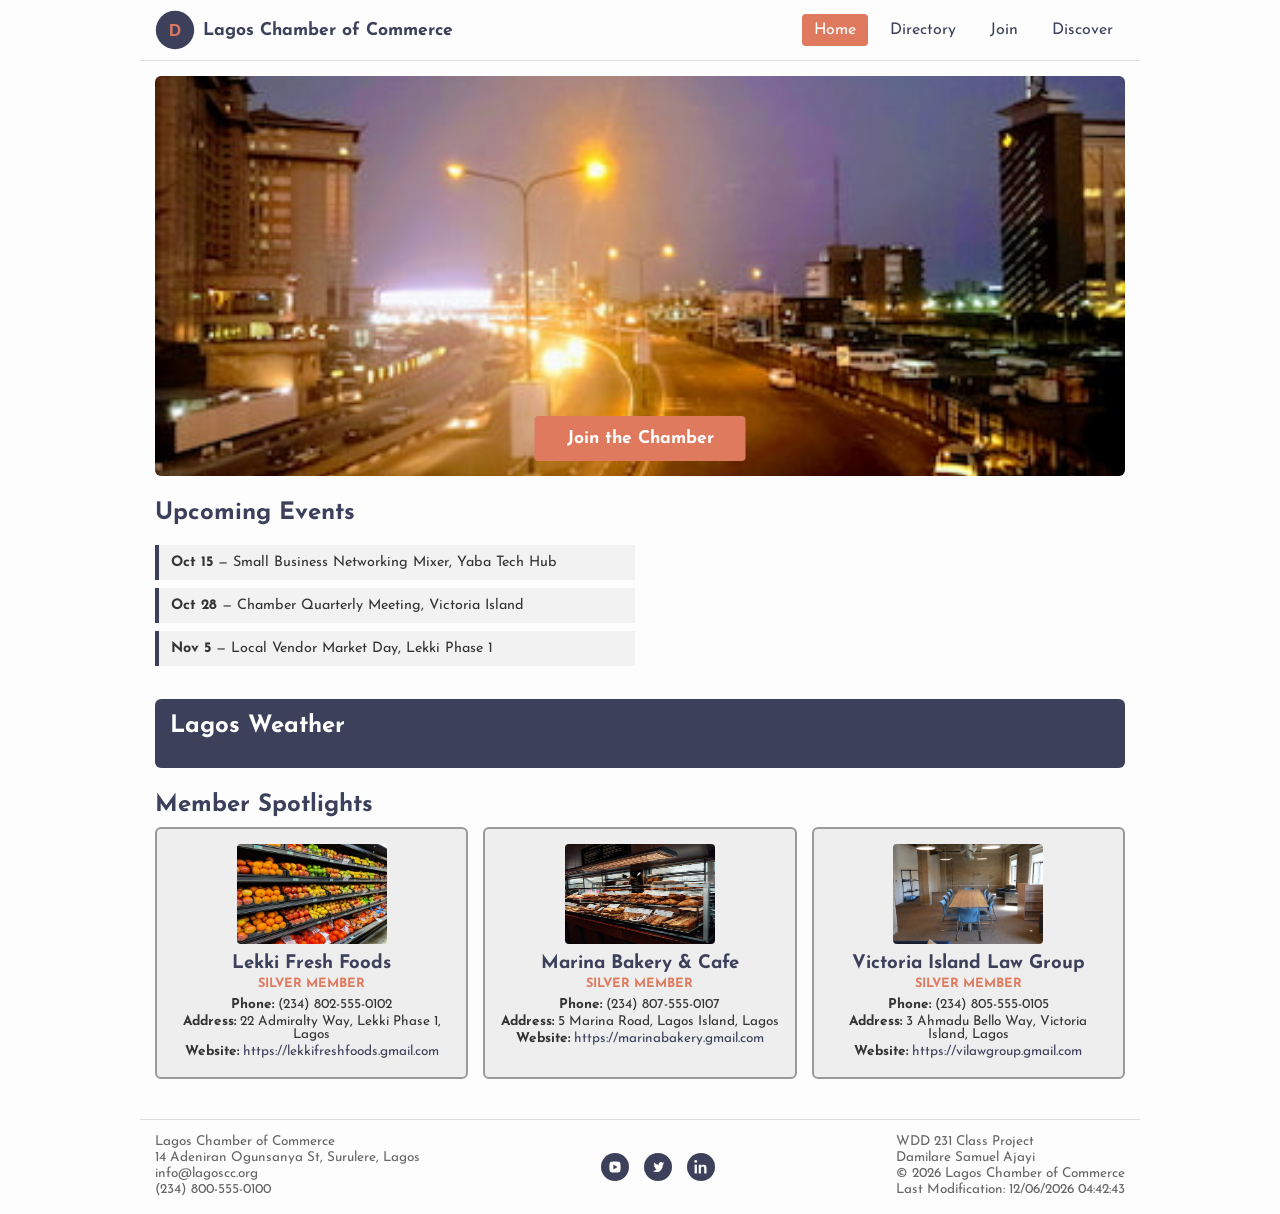
==== chamber/index.html @ 93cb0015 "Add chamber home page with weather API, spotlights, and hero section" ====
<!DOCTYPE html>
<html lang="en">

<head>
    <meta charset="UTF-8">
    <meta name="viewport" content="width=device-width, initial-scale=1.0">
    <meta name="description" content="Lagos Chamber of Commerce home page — connecting local businesses in Lagos, Nigeria.">
    <meta name="author" content="Damilare Samuel Ajayi">
    <title>Home | Lagos Chamber of Commerce</title>

    <link rel="icon" href="images/favicon.svg" type="image/svg+xml">

    <meta property="og:title" content="Lagos Chamber of Commerce">
    <meta property="og:description" content="Connecting Lagos businesses through networking and community support.">
    <meta property="og:image" content="https://damie-aj95.github.io/wdd231/chamber/images/og-image.png">
    <meta property="og:url" content="https://damie-aj95.github.io/wdd231/chamber/index.html">

    <link rel="preconnect" href="https://fonts.googleapis.com">
    <link rel="preconnect" href="https://fonts.gstatic.com" crossorigin>
    <link href="https://fonts.googleapis.com/css2?family=Josefin+Sans:wght@400;700&display=swap" rel="stylesheet">

    <link rel="stylesheet" href="styles/normalize.css">
    <link rel="stylesheet" href="styles/small.css">
    <link rel="stylesheet" href="styles/larger.css">

    <script src="scripts/navigation.js" defer></script>
    <script src="scripts/date.js" defer></script>
    <script src="scripts/weather.js" defer></script>
    <script src="scripts/spotlights.js" defer></script>
</head>

<body>
    <header>
        <img src="../images/logo.svg" alt="Lagos Chamber of Commerce Logo" width="40" height="40">
        <span>Lagos Chamber of Commerce</span>
        <button id="ham-btn" class="hamburger" aria-label="Open navigation menu"></button>
        <nav id="nav-bar" class="navigation">
            <ul>
                <li class="current"><a href="index.html">Home</a></li>
                <li><a href="directory.html">Directory</a></li>
                <li><a href="join.html">Join</a></li>
                <li><a href="discover.html">Discover</a></li>
            </ul>
        </nav>
    </header>

    <main>
        <section class="hero">
            <img src="images/hero.jpg" alt="Lagos business district" class="hero-image">
            <a href="join.html" class="cta-button">Join the Chamber</a>
        </section>

        <section class="events">
            <h2>Upcoming Events</h2>
            <ul>
                <li><strong>Oct 15</strong> — Small Business Networking Mixer, Yaba Tech Hub</li>
                <li><strong>Oct 28</strong> — Chamber Quarterly Meeting, Victoria Island</li>
                <li><strong>Nov 5</strong> — Local Vendor Market Day, Lekki Phase 1</li>
            </ul>
        </section>

        <section class="weather">
            <h2>Lagos Weather</h2>
            <div id="current-weather"></div>
            <div id="forecast"></div>
        </section>

        <section class="spotlights">
            <h2>Member Spotlights</h2>
            <div id="spotlight-cards"></div>
        </section>
    </main>

    <footer>
        <div class="footer-contact">
            <p>Lagos Chamber of Commerce</p>
            <p>14 Adeniran Ogunsanya St, Surulere, Lagos</p>
            <p>info@lagoscc.org</p>
            <p>(234) 800-555-0100</p>
        </div>

        <div class="social-links">
            <a href="#" target="_blank" aria-label="YouTube">
                <img src="images/youtube-icon.svg" alt="YouTube" width="24" height="24">
            </a>
            <a href="#" target="_blank" aria-label="Twitter">
                <img src="images/twitter-icon.svg" alt="Twitter" width="24" height="24">
            </a>
            <a href="#" target="_blank" aria-label="LinkedIn">
                <img src="images/linkedin-icon.svg" alt="LinkedIn" width="24" height="24">
            </a>
        </div>

        <div class="footer-dev-info">
            <p>WDD 231 Class Project</p>
            <p>Damilare Samuel Ajayi</p>
            <p>&copy; <span id="year"></span> Lagos Chamber of Commerce</p>
            <p id="lastModified"></p>
        </div>
    </footer>
</body>

</html>
---- chamber/styles/small.css ----
/* Site-wide */
* {
    box-sizing: border-box;
    margin: 0;
    padding: 0;
    font-family: "Josefin Sans", sans-serif;
}

body {
    color: #333;
    background-color: #fdfdfd;
}

img {
    max-width: 100%;
    display: block;
}

a {
    text-decoration: none;
    color: #3d405b;
}

/* Header */
header {
    display: flex;
    align-items: center;
    padding: 10px 15px;
    border-bottom: 1px solid #ddd;
    position: relative;
}

header span {
    font-size: 1.1rem;
    font-weight: bold;
    color: #3d405b;
    margin-left: 8px;
    margin-right: auto;
}

/* Hamburger */
.hamburger {
    background: none;
    border: none;
    font-size: 1.8rem;
    color: #3d405b;
    cursor: pointer;
}

.hamburger::after {
    content: "\2630";
}

.hamburger.show::after {
    content: "\00D7";
}

/* Navigation */
.navigation {
    display: none;
    position: absolute;
    top: 100%;
    left: 0;
    width: 100%;
    background-color: #fff;
    border-bottom: 1px solid #ddd;
    z-index: 10;
}

.navigation.show {
    display: block;
}

.navigation ul {
    list-style: none;
}

.navigation ul li a {
    display: block;
    background-color: #333;
    color: #fff;
    padding: 12px 15px;
    border-bottom: 1px solid #444;
    transition: background-color 0.2s ease;
}

.navigation ul li a:hover,
.navigation ul li.current a {
    background-color: #555;
}

/* Main */
main {
    padding: 15px;
}

h1 {
    margin-bottom: 15px;
    color: #3d405b;
}

/* View toggle buttons */
.view-toggle {
    display: flex;
    gap: 10px;
    margin-bottom: 15px;
}

.view-toggle button {
    flex: 1;
    padding: 10px;
    background-color: #3d405b;
    color: #fff;
    border: none;
    border-radius: 4px;
    cursor: pointer;
    font-size: 0.9rem;
}

.view-toggle button:hover {
    background-color: #2c2e42;
}

/* Directory cards - grid view (default) */
.directory-cards {
    display: grid;
    grid-template-columns: 1fr;
    gap: 15px;
}

.member-card {
    background-color: #f2f2f2;
    padding: 15px;
    border-radius: 6px;
    border-left: 4px solid #3d405b;
}

.member-card h2 {
    color: #3d405b;
    margin-bottom: 4px;
}

.member-card .tagline {
    font-style: italic;
    color: #666;
    margin-bottom: 8px;
}

.member-card img {
    margin: 8px 0;
    border-radius: 4px;
}

.member-card p {
    font-size: 0.9rem;
    margin-bottom: 4px;
}

/* Membership tier accents */
.member-card.gold {
    border-left-color: #e07a5f;
    background-color: #f5ead9;
}

.member-card.silver {
    border-left-color: #999;
    background-color: #eee;
}

.member-card.member {
    border-left-color: #3d405b;
}

/* List view */
.directory-cards.list-view {
    grid-template-columns: 1fr;
}

.directory-cards.list-view .member-card {
    display: flex;
    align-items: center;
    gap: 15px;
}

.directory-cards.list-view .member-card img {
    width: 80px;
    height: 60px;
    margin: 0;
    flex-shrink: 0;
}

/* Footer */
footer {
    padding: 15px;
    text-align: center;
    border-top: 1px solid #ddd;
    margin-top: 20px;
}

.footer-contact p,
.footer-dev-info p {
    font-size: 0.85rem;
    color: #666;
    margin-bottom: 3px;
}

.social-links {
    display: flex;
    justify-content: center;
    gap: 15px;
    margin: 12px 0;
}

.social-links img {
    width: 28px;
    height: 28px;
}

.social-links img {
    width: 28px;
    height: 28px;
}

/* Hero */
.hero {
    position: relative;
}

.hero-image {
    width: 100%;
    height: 250px;
    object-fit: cover;
    border-radius: 6px;
}

.cta-button {
    position: absolute;
    bottom: 15px;
    left: 50%;
    transform: translateX(-50%);
    background-color: #e07a5f;
    color: #fff;
    padding: 12px 24px;
    border-radius: 4px;
    font-weight: bold;
    text-align: center;
    transition: background-color 0.2s ease;
}

.cta-button:hover {
    background-color: #c96348;
}

/* Events */
.events {
    margin: 25px 0;
}

.events h2 {
    color: #3d405b;
    margin-bottom: 10px;
}

.events ul {
    list-style: none;
}

.events li {
    background-color: #f2f2f2;
    padding: 10px 12px;
    border-left: 4px solid #3d405b;
    margin-bottom: 8px;
    font-size: 0.9rem;
}

/* Weather */
.weather {
    margin: 25px 0;
    background-color: #3d405b;
    color: #fff;
    padding: 15px;
    border-radius: 6px;
}

.weather h2 {
    margin-bottom: 10px;
    color: #fff;
}

#current-weather {
    text-align: center;
    margin-bottom: 15px;
}

#current-weather .temp {
    font-size: 2.2rem;
    font-weight: bold;
}

#current-weather .description {
    text-transform: capitalize;
    color: #e07a5f;
}

#forecast h3 {
    font-size: 1rem;
    margin-bottom: 8px;
    text-align: center;
}

#forecast {
    display: flex;
    justify-content: space-around;
    gap: 10px;
}

.forecast-day {
    text-align: center;
    background-color: rgba(255, 255, 255, 0.1);
    padding: 8px;
    border-radius: 4px;
    flex: 1;
}

.day-name {
    font-weight: bold;
    font-size: 0.85rem;
}

.day-temp {
    font-size: 1rem;
}

/* Spotlights */
.spotlights {
    margin: 25px 0;
}

.spotlights h2 {
    color: #3d405b;
    margin-bottom: 10px;
}

#spotlight-cards {
    display: grid;
    grid-template-columns: 1fr;
    gap: 15px;
}

.spotlight-card {
    background-color: #f2f2f2;
    padding: 15px;
    border-radius: 6px;
    text-align: center;
}

.spotlight-card.gold {
    background-color: #f5ead9;
    border: 2px solid #e07a5f;
}

.spotlight-card.silver {
    background-color: #eee;
    border: 2px solid #999;
}

.spotlight-card img {
    border-radius: 4px;
    margin: 0 auto 10px;
}

.spotlight-card h3 {
    color: #3d405b;
    margin-bottom: 4px;
}

.spotlight-card .tier {
    font-weight: bold;
    font-size: 0.8rem;
    text-transform: uppercase;
    color: #e07a5f;
    margin-bottom: 8px;
}

.spotlight-card p {
    font-size: 0.85rem;
    margin-bottom: 4px;
}
---- chamber/styles/larger.css ----
@media only screen and (min-width: 38rem) {
    header, main, footer {
        max-width: 1000px;
        margin: 0 auto;
    }

    .hamburger {
        display: none;
    }

    .navigation {
        display: flex;
        position: static;
        width: auto;
        border-bottom: none;
        background: none;
    }

    .navigation ul {
        display: flex;
        gap: 10px;
    }

    .navigation ul li a {
        background: none;
        color: #3d405b;
        border-bottom: none;
        padding: 8px 12px;
    }

    .navigation ul li a:hover,
    .navigation ul li.current a {
        background-color: #e07a5f;
        color: #fff;
        border-radius: 4px;
    }

    .directory-cards {
        grid-template-columns: repeat(3, 1fr);
    }

    .directory-cards.list-view {
        grid-template-columns: 1fr;
    }

    footer {
        display: flex;
        justify-content: space-between;
        align-items: center;
        text-align: left;
    }

    .hero-image {
        height: 400px;
    }

    .cta-button {
        font-size: 1.1rem;
        padding: 14px 32px;
    }

     #spotlight-cards {
        grid-template-columns: repeat(3, 1fr);
    }

    .events {
        display: grid;
        grid-template-columns: 1fr 1fr;
        gap: 10px;
    }

    .events h2 {
        grid-column: 1 / -1;
    }


}
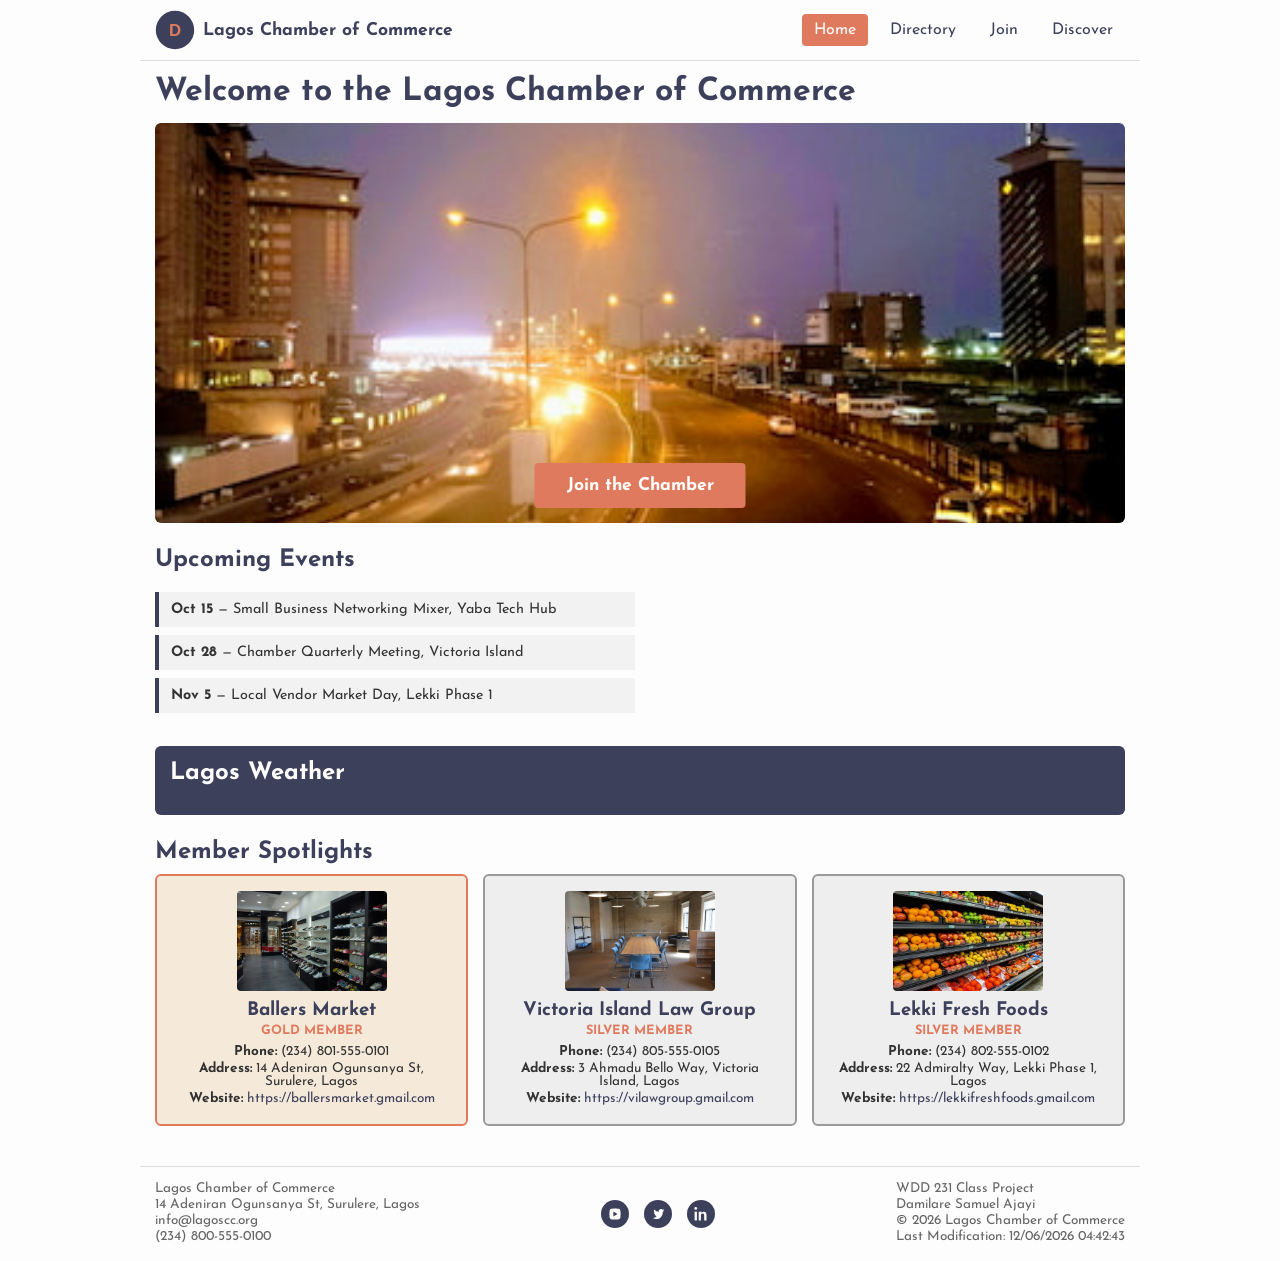
==== commit e6f83a85: "Fix duplicate CSS rule and add missing h1 on home page" ====
--- a/chamber/index.html
+++ b/chamber/index.html
@@ -45,6 +45,7 @@
     </header>
 
     <main>
+        <h1>Welcome to the Lagos Chamber of Commerce</h1>
         <section class="hero">
             <img src="images/hero.jpg" alt="Lagos business district" class="hero-image">
             <a href="join.html" class="cta-button">Join the Chamber</a>
--- a/chamber/styles/small.css
+++ b/chamber/styles/small.css
@@ -216,10 +216,6 @@
     height: 28px;
 }
 
-.social-links img {
-    width: 28px;
-    height: 28px;
-}
 
 /* Hero */
 .hero {
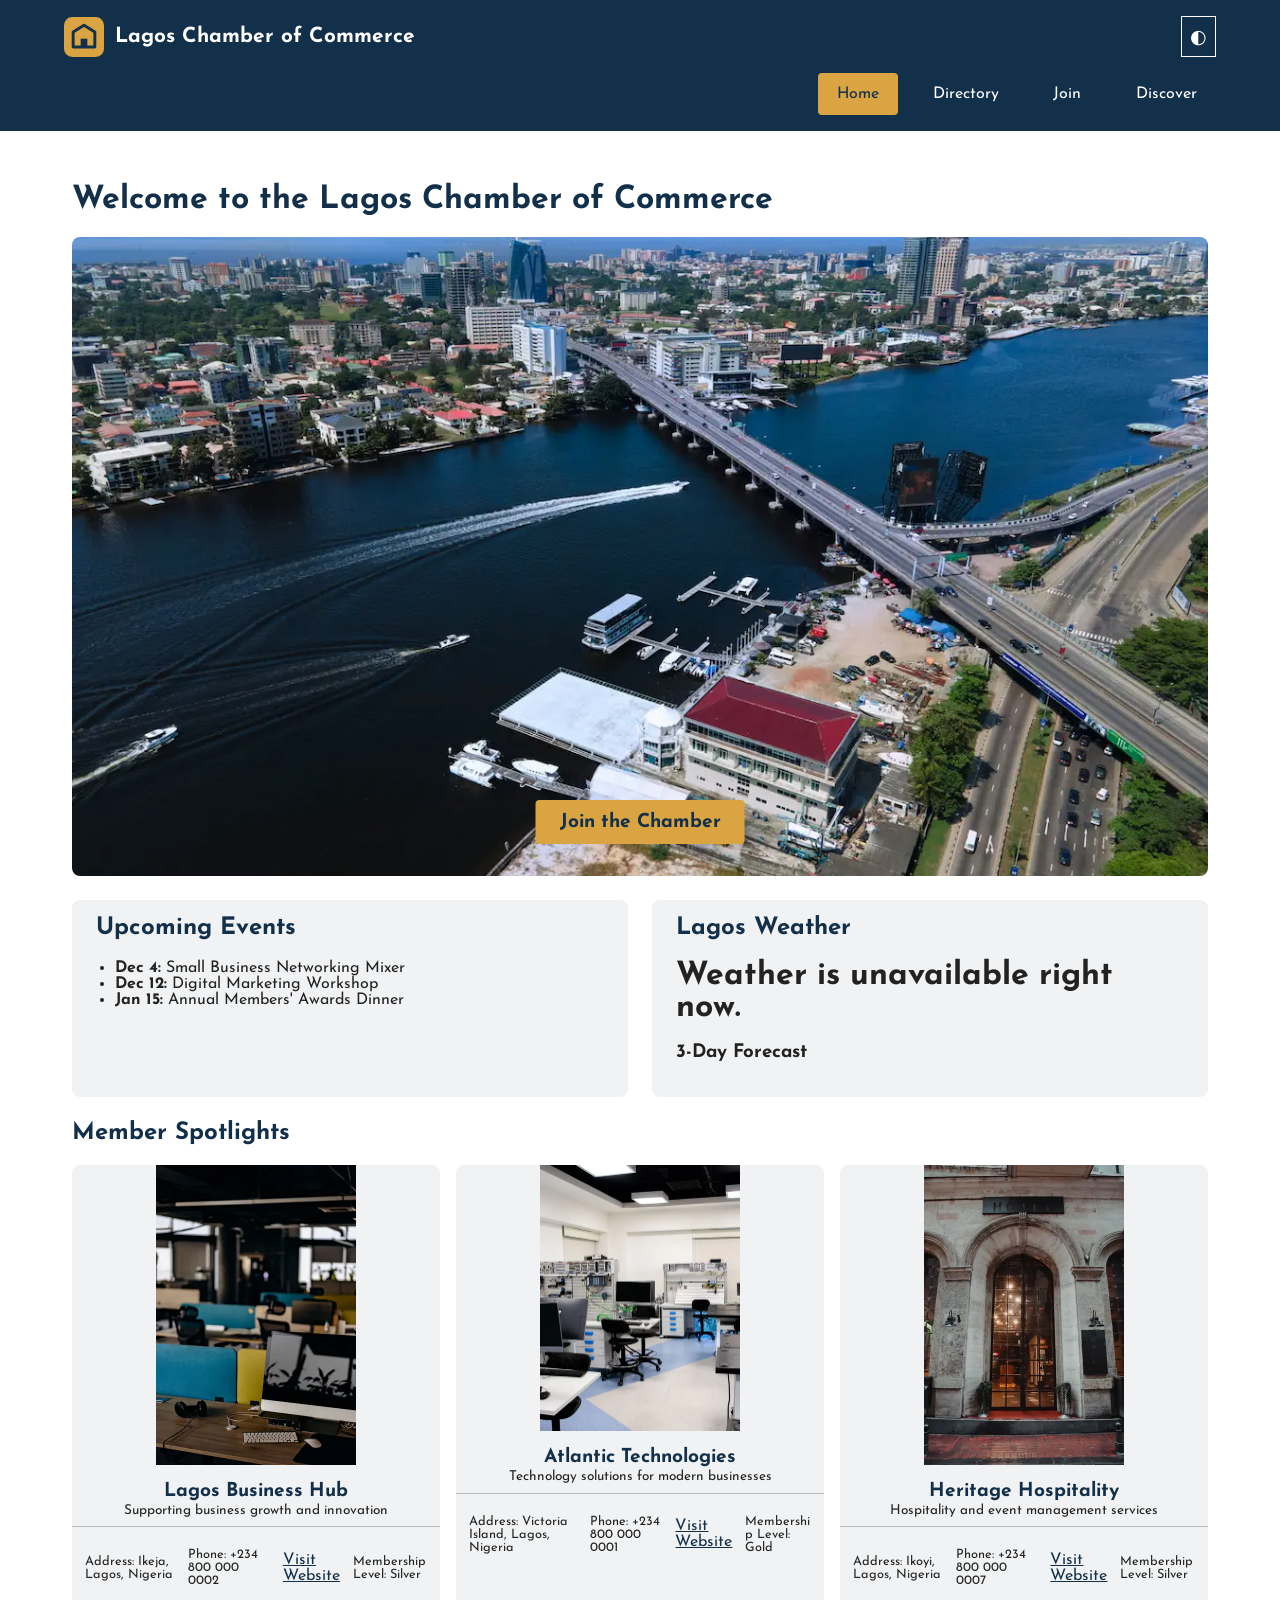
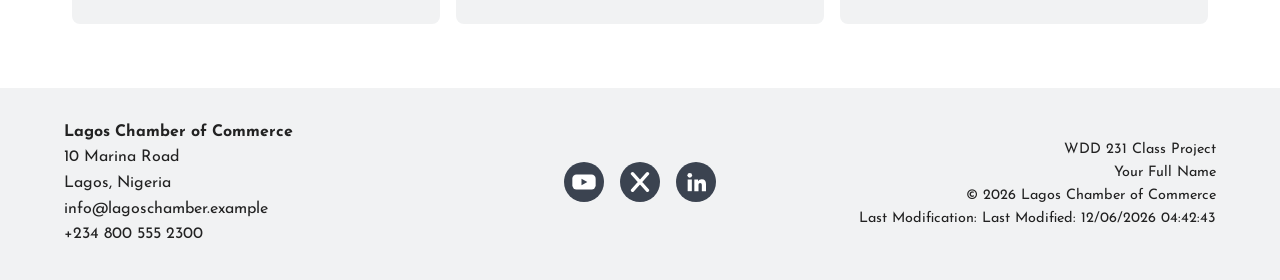
==== commit 1c8c435d: "Add chamber home page with hero, weather, events, and spotlights" ====
--- a/chamber/index.html
+++ b/chamber/index.html
@@ -1,104 +1,112 @@
 <!DOCTYPE html>
 <html lang="en">
+<head>
+  <meta charset="UTF-8">
+  <meta name="viewport" content="width=device-width, initial-scale=1.0">
 
-<head>
-    <meta charset="UTF-8">
-    <meta name="viewport" content="width=device-width, initial-scale=1.0">
-    <meta name="description" content="Lagos Chamber of Commerce home page — connecting local businesses in Lagos, Nigeria.">
-    <meta name="author" content="Damilare Samuel Ajayi">
-    <title>Home | Lagos Chamber of Commerce</title>
+  <title>Home | Lagos Chamber of Commerce</title>
+  <meta name="description" content="Welcome to the Lagos Chamber of Commerce. See upcoming events, local weather, and featured member businesses.">
+  <meta name="author" content="Your Full Name">
 
-    <link rel="icon" href="images/favicon.svg" type="image/svg+xml">
+  <meta property="og:title" content="Home | Lagos Chamber of Commerce">
+  <meta property="og:description" content="Connect with Lagos businesses, events, and opportunities.">
+  <meta property="og:image" content="https://yourusername.github.io/wdd231/chamber/images/hero.webp">
+  <meta property="og:url" content="https://yourusername.github.io/wdd231/chamber/index.html">
+  <meta property="og:type" content="website">
 
-    <meta property="og:title" content="Lagos Chamber of Commerce">
-    <meta property="og:description" content="Connecting Lagos businesses through networking and community support.">
-    <meta property="og:image" content="https://damie-aj95.github.io/wdd231/chamber/images/og-image.png">
-    <meta property="og:url" content="https://damie-aj95.github.io/wdd231/chamber/index.html">
+  <link rel="icon" href="images/logo.svg" type="image/svg+xml">
 
-    <link rel="preconnect" href="https://fonts.googleapis.com">
-    <link rel="preconnect" href="https://fonts.gstatic.com" crossorigin>
-    <link href="https://fonts.googleapis.com/css2?family=Josefin+Sans:wght@400;700&display=swap" rel="stylesheet">
+  <link rel="preconnect" href="https://fonts.googleapis.com">
+  <link rel="preconnect" href="https://fonts.gstatic.com" crossorigin>
+  <link href="https://fonts.googleapis.com/css2?family=Josefin+Sans:wght@400;500;600;700&display=swap" rel="stylesheet">
 
-    <link rel="stylesheet" href="styles/normalize.css">
-    <link rel="stylesheet" href="styles/small.css">
-    <link rel="stylesheet" href="styles/larger.css">
+  <link rel="stylesheet" href="styles/normalize.css">
+  <link rel="stylesheet" href="styles/small.css">
+  <link rel="stylesheet" href="styles/larger.css">
 
-    <script src="scripts/navigation.js" defer></script>
-    <script src="scripts/date.js" defer></script>
-    <script src="scripts/weather.js" defer></script>
-    <script src="scripts/spotlights.js" defer></script>
+  <script src="scripts/navigation.js" defer></script>
+  <script src="scripts/date.js" defer></script>
+  <script src="scripts/theme.js" defer></script>
+  <script src="scripts/weather.js" defer></script>
+  <script src="scripts/spotlights.js" defer></script>
 </head>
 
 <body>
-    <header>
-        <img src="../images/logo.svg" alt="Lagos Chamber of Commerce Logo" width="40" height="40">
-        <span>Lagos Chamber of Commerce</span>
-        <button id="ham-btn" class="hamburger" aria-label="Open navigation menu"></button>
-        <nav id="nav-bar" class="navigation">
-            <ul>
-                <li class="current"><a href="index.html">Home</a></li>
-                <li><a href="directory.html">Directory</a></li>
-                <li><a href="join.html">Join</a></li>
-                <li><a href="discover.html">Discover</a></li>
-            </ul>
-        </nav>
-    </header>
+  <header>
+    <a class="brand" href="index.html">
+      <img src="images/logo.svg" alt="Lagos Chamber of Commerce logo" width="40" height="40">
+      <span>Lagos Chamber of Commerce</span>
+    </a>
 
-    <main>
-        <h1>Welcome to the Lagos Chamber of Commerce</h1>
-        <section class="hero">
-            <img src="images/hero.jpg" alt="Lagos business district" class="hero-image">
-            <a href="join.html" class="cta-button">Join the Chamber</a>
-        </section>
+    <div class="controls">
+      <button id="theme-btn" type="button" aria-label="Toggle dark mode">&#9680;</button>
+      <button id="menu-btn" type="button" aria-expanded="false" aria-controls="nav-menu" aria-label="Toggle navigation menu">&#9776;</button>
+    </div>
 
-        <section class="events">
-            <h2>Upcoming Events</h2>
-            <ul>
-                <li><strong>Oct 15</strong> — Small Business Networking Mixer, Yaba Tech Hub</li>
-                <li><strong>Oct 28</strong> — Chamber Quarterly Meeting, Victoria Island</li>
-                <li><strong>Nov 5</strong> — Local Vendor Market Day, Lekki Phase 1</li>
-            </ul>
-        </section>
+    <nav aria-label="Main navigation">
+      <ul id="nav-menu">
+        <li><a href="index.html" class="active" aria-current="page">Home</a></li>
+        <li><a href="directory.html">Directory</a></li>
+        <li><a href="join.html">Join</a></li>
+        <li><a href="discover.html">Discover</a></li>
+      </ul>
+    </nav>
+  </header>
 
-        <section class="weather">
-            <h2>Lagos Weather</h2>
-            <div id="current-weather"></div>
-            <div id="forecast"></div>
-        </section>
+  <main>
+    <h1>Welcome to the Lagos Chamber of Commerce</h1>
 
-        <section class="spotlights">
-            <h2>Member Spotlights</h2>
-            <div id="spotlight-cards"></div>
-        </section>
-    </main>
+    <section class="hero" aria-label="Welcome">
+      <img src="images/hero.webp" alt="Business owners shaking hands at a Lagos market" width="1200" height="675">
+      <a class="cta" href="join.html">Join the Chamber</a>
+    </section>
 
-    <footer>
-        <div class="footer-contact">
-            <p>Lagos Chamber of Commerce</p>
-            <p>14 Adeniran Ogunsanya St, Surulere, Lagos</p>
-            <p>info@lagoscc.org</p>
-            <p>(234) 800-555-0100</p>
-        </div>
+    <div class="home-grid">
+      <section class="card" id="events" aria-labelledby="events-title">
+        <h2 id="events-title">Upcoming Events</h2>
+        <ul>
+          <li><strong>Dec 4:</strong> Small Business Networking Mixer</li>
+          <li><strong>Dec 12:</strong> Digital Marketing Workshop</li>
+          <li><strong>Jan 15:</strong> Annual Members' Awards Dinner</li>
+        </ul>
+      </section>
 
-        <div class="social-links">
-            <a href="#" target="_blank" aria-label="YouTube">
-                <img src="images/youtube-icon.svg" alt="YouTube" width="24" height="24">
-            </a>
-            <a href="#" target="_blank" aria-label="Twitter">
-                <img src="images/twitter-icon.svg" alt="Twitter" width="24" height="24">
-            </a>
-            <a href="#" target="_blank" aria-label="LinkedIn">
-                <img src="images/linkedin-icon.svg" alt="LinkedIn" width="24" height="24">
-            </a>
-        </div>
+      <section class="card" id="weather" aria-labelledby="weather-title">
+        <h2 id="weather-title">Lagos Weather</h2>
+        <p id="current-temp">Loading...</p>
+        <p id="current-desc"></p>
+        <h3>3-Day Forecast</h3>
+        <ul id="forecast"></ul>
+      </section>
 
-        <div class="footer-dev-info">
-            <p>WDD 231 Class Project</p>
-            <p>Damilare Samuel Ajayi</p>
-            <p>&copy; <span id="year"></span> Lagos Chamber of Commerce</p>
-            <p id="lastModified"></p>
-        </div>
-    </footer>
+      <section id="spotlights" aria-labelledby="spot-title">
+        <h2 id="spot-title">Member Spotlights</h2>
+        <div id="spotlight-cards" aria-live="polite"></div>
+      </section>
+    </div>
+  </main>
+
+  <footer>
+    <address>
+      <strong>Lagos Chamber of Commerce</strong><br>
+      10 Marina Road<br>
+      Lagos, Nigeria<br>
+      info@lagoschamber.example<br>
+      +234 800 555 2300
+    </address>
+
+    <div class="social">
+      <a href="https://www.youtube.com/" aria-label="YouTube"><img src="images/youtube.svg" alt="" width="40" height="40"></a>
+      <a href="https://x.com/" aria-label="X"><img src="images/x.svg" alt="" width="40" height="40"></a>
+      <a href="https://www.linkedin.com/" aria-label="LinkedIn"><img src="images/linkedin.svg" alt="" width="40" height="40"></a>
+    </div>
+
+    <div class="info">
+      <p>WDD 231 Class Project</p>
+      <p>Your Full Name</p>
+      <p>&copy; <span id="year"></span> Lagos Chamber of Commerce</p>
+      <p>Last Modification: <span id="lastModified"></span></p>
+    </div>
+  </footer>
 </body>
-
 </html>
--- a/chamber/styles/small.css
+++ b/chamber/styles/small.css
@@ -1,384 +1,335 @@
-/* Site-wide */
+
+/* COLOR VARIABLES */
+:root {
+  --primary-color: #12304A;
+  --secondary-color: #D9A441;
+  --background-color: #FFFFFF;
+  --text-color: #222222;
+  --card-background: #F1F2F3;
+}
+
+/* GENERAL STYLING */
 * {
-    box-sizing: border-box;
-    margin: 0;
-    padding: 0;
-    font-family: "Josefin Sans", sans-serif;
+  box-sizing: border-box;
 }
 
 body {
-    color: #333;
-    background-color: #fdfdfd;
+  margin: 0;
+  font-family: "Josefin Sans", sans-serif;
+  background-color: var(--background-color);
+  color: var(--text-color);
 }
 
 img {
-    max-width: 100%;
-    display: block;
-}
-
-a {
-    text-decoration: none;
-    color: #3d405b;
-}
-
-/* Header */
+  max-width: 100%;
+  height: auto;
+}
+
+/* HEADER */
 header {
-    display: flex;
-    align-items: center;
-    padding: 10px 15px;
-    border-bottom: 1px solid #ddd;
-    position: relative;
-}
-
-header span {
-    font-size: 1.1rem;
-    font-weight: bold;
-    color: #3d405b;
-    margin-left: 8px;
-    margin-right: auto;
-}
-
-/* Hamburger */
-.hamburger {
-    background: none;
-    border: none;
-    font-size: 1.8rem;
-    color: #3d405b;
-    cursor: pointer;
-}
-
-.hamburger::after {
-    content: "\2630";
-}
-
-.hamburger.show::after {
-    content: "\00D7";
-}
-
-/* Navigation */
-.navigation {
-    display: none;
-    position: absolute;
-    top: 100%;
-    left: 0;
-    width: 100%;
-    background-color: #fff;
-    border-bottom: 1px solid #ddd;
-    z-index: 10;
-}
-
-.navigation.show {
-    display: block;
-}
-
-.navigation ul {
-    list-style: none;
-}
-
-.navigation ul li a {
-    display: block;
-    background-color: #333;
-    color: #fff;
-    padding: 12px 15px;
-    border-bottom: 1px solid #444;
-    transition: background-color 0.2s ease;
-}
-
-.navigation ul li a:hover,
-.navigation ul li.current a {
-    background-color: #555;
-}
-
-/* Main */
+  background-color: var(--primary-color);
+  color: white;
+  padding: 1rem;
+}
+
+.brand {
+  display: flex;
+  align-items: center;
+  gap: 0.7rem;
+  color: white;
+  text-decoration: none;
+  font-size: 1.1rem;
+  font-weight: 700;
+}
+
+.brand img {
+  width: 40px;
+  height: 40px;
+}
+
+.controls {
+  display: flex;
+  justify-content: flex-end;
+  gap: 1rem;
+  margin-top: 1rem;
+}
+
+.controls button {
+  background: transparent;
+  color: white;
+  border: 1px solid white;
+  padding: 0.5rem;
+  cursor: pointer;
+  font-size: 1.2rem;
+}
+
+/* NAVIGATION */
+nav ul {
+  display: none;
+  list-style: none;
+  padding: 0;
+  margin: 1rem 0 0;
+}
+
+nav ul.open {
+  display: flex;
+  flex-direction: column;
+}
+
+nav a {
+  display: block;
+  padding: 0.9rem;
+  color: white;
+  text-decoration: none;
+  text-align: center;
+}
+
+nav a:hover,
+nav a.active {
+  background-color: var(--secondary-color);
+  color: var(--primary-color);
+}
+
+/* MAIN CONTENT */
 main {
-    padding: 15px;
-}
-
-h1 {
-    margin-bottom: 15px;
-    color: #3d405b;
-}
-
-/* View toggle buttons */
-.view-toggle {
-    display: flex;
-    gap: 10px;
-    margin-bottom: 15px;
-}
-
-.view-toggle button {
-    flex: 1;
-    padding: 10px;
-    background-color: #3d405b;
-    color: #fff;
-    border: none;
-    border-radius: 4px;
-    cursor: pointer;
-    font-size: 0.9rem;
-}
-
-.view-toggle button:hover {
-    background-color: #2c2e42;
-}
-
-/* Directory cards - grid view (default) */
-.directory-cards {
-    display: grid;
-    grid-template-columns: 1fr;
-    gap: 15px;
-}
-
+  max-width: 1200px;
+  margin: 0 auto;
+  padding: 1rem;
+}
+
+main h1 {
+  color: var(--primary-color);
+}
+
+/* GRID AND LIST BUTTONS */
+.views {
+  display: flex;
+  justify-content: center;
+  gap: 1rem;
+  margin: 1.5rem 0;
+}
+
+.views button {
+  min-width: 75px;
+  padding: 0.6rem 1.2rem;
+  background-color: var(--card-background);
+  border: 1px solid #888;
+  cursor: pointer;
+  font-family: inherit;
+}
+
+.views button.active,
+.views button:hover {
+  background-color: var(--primary-color);
+  color: white;
+}
+
+/* BUSINESS GRID */
+#members.grid {
+  display: grid;
+  grid-template-columns: repeat(auto-fit, minmax(min(100%, 280px), 1fr));
+  gap: 1rem;
+}
+
+/* BUSINESS CARDS */
 .member-card {
-    background-color: #f2f2f2;
-    padding: 15px;
-    border-radius: 6px;
-    border-left: 4px solid #3d405b;
-}
-
-.member-card h2 {
-    color: #3d405b;
-    margin-bottom: 4px;
+  background-color: var(--card-background);
+  border-radius: 8px;
+  overflow: hidden;
+  text-align: center;
+  padding-bottom: 1rem;
+}
+
+.member-card h2,
+.member-card h3 {
+  color: var(--primary-color);
+  margin: 0;
+  padding: 0.8rem 0.5rem 0.2rem;
 }
 
 .member-card .tagline {
-    font-style: italic;
-    color: #666;
-    margin-bottom: 8px;
-}
-
-.member-card img {
-    margin: 8px 0;
-    border-radius: 4px;
-}
-
-.member-card p {
-    font-size: 0.9rem;
-    margin-bottom: 4px;
-}
-
-/* Membership tier accents */
-.member-card.gold {
-    border-left-color: #e07a5f;
-    background-color: #f5ead9;
-}
-
-.member-card.silver {
-    border-left-color: #999;
-    background-color: #eee;
-}
-
-.member-card.member {
-    border-left-color: #3d405b;
-}
-
-/* List view */
-.directory-cards.list-view {
-    grid-template-columns: 1fr;
-}
-
-.directory-cards.list-view .member-card {
-    display: flex;
-    align-items: center;
-    gap: 15px;
-}
-
-.directory-cards.list-view .member-card img {
-    width: 80px;
-    height: 60px;
-    margin: 0;
-    flex-shrink: 0;
-}
-
-/* Footer */
+  font-size: 0.85rem;
+  border-bottom: 1px solid #bbb;
+  padding-bottom: 0.6rem;
+  margin: 0;
+}
+
+.member-details {
+  display: flex;
+  align-items: center;
+  gap: 0.8rem;
+  padding: 0.8rem;
+  text-align: left;
+}
+
+.member-details img {
+  width: 38%;
+  max-width: 140px;
+  aspect-ratio: 5 / 4;
+  object-fit: cover;
+}
+
+.member-details p {
+  font-size: 0.8rem;
+  overflow-wrap: anywhere;
+  margin: 0.5rem 0;
+}
+
+.member-details a {
+  color: var(--primary-color);
+}
+
+/* LIST VIEW */
+#members.list {
+  display: flex;
+  flex-direction: column;
+  gap: 0.6rem;
+}
+
+#members.list .member-card {
+  text-align: left;
+  padding: 0.5rem;
+  border-bottom: 1px solid #ccc;
+}
+
+#members.list .member-details img {
+  display: none;
+}
+
+/* FOOTER */
 footer {
-    padding: 15px;
-    text-align: center;
-    border-top: 1px solid #ddd;
-    margin-top: 20px;
-}
-
-.footer-contact p,
-.footer-dev-info p {
-    font-size: 0.85rem;
-    color: #666;
-    margin-bottom: 3px;
-}
-
-.social-links {
-    display: flex;
-    justify-content: center;
-    gap: 15px;
-    margin: 12px 0;
-}
-
-.social-links img {
-    width: 28px;
-    height: 28px;
-}
-
-
-/* Hero */
+  background-color: var(--card-background);
+  padding: 1.5rem;
+  margin-top: 2rem;
+  display: flex;
+  flex-direction: column;
+  gap: 1.5rem;
+}
+
+footer address {
+  font-style: normal;
+  line-height: 1.6;
+}
+
+footer .social {
+  display: flex;
+  gap: 1rem;
+}
+
+footer .social img {
+  width: 40px;
+  height: 40px;
+}
+
+footer .info p {
+  margin: 0.5rem 0;
+  font-size: 0.9rem;
+}
+
+/* Dark Mode */
+body.dark-mode {
+  background-color: #222222;
+  color: #ffffff;
+}
+
+body.dark-mode header,
+body.dark-mode footer {
+  background-color: #12304A;
+  color: #ffffff;
+}
+
+body.dark-mode .member-card {
+  background-color: #333333;
+  color: #ffffff;
+  border-color: #D9A441;
+}
+
+body.dark-mode nav a {
+  color: #ffffff;
+}
+
+body.dark-mode .views button {
+  background-color: #D9A441;
+  color: #222222;
+}
+/* HOME PAGE */
 .hero {
-    position: relative;
-}
-
-.hero-image {
-    width: 100%;
-    height: 250px;
-    object-fit: cover;
-    border-radius: 6px;
-}
-
-.cta-button {
-    position: absolute;
-    bottom: 15px;
-    left: 50%;
-    transform: translateX(-50%);
-    background-color: #e07a5f;
-    color: #fff;
-    padding: 12px 24px;
-    border-radius: 4px;
-    font-weight: bold;
-    text-align: center;
-    transition: background-color 0.2s ease;
-}
-
-.cta-button:hover {
-    background-color: #c96348;
-}
-
-/* Events */
-.events {
-    margin: 25px 0;
-}
-
-.events h2 {
-    color: #3d405b;
-    margin-bottom: 10px;
-}
-
-.events ul {
-    list-style: none;
-}
-
-.events li {
-    background-color: #f2f2f2;
-    padding: 10px 12px;
-    border-left: 4px solid #3d405b;
-    margin-bottom: 8px;
-    font-size: 0.9rem;
-}
-
-/* Weather */
-.weather {
-    margin: 25px 0;
-    background-color: #3d405b;
-    color: #fff;
-    padding: 15px;
-    border-radius: 6px;
-}
-
-.weather h2 {
-    margin-bottom: 10px;
-    color: #fff;
-}
-
-#current-weather {
-    text-align: center;
-    margin-bottom: 15px;
-}
-
-#current-weather .temp {
-    font-size: 2.2rem;
-    font-weight: bold;
-}
-
-#current-weather .description {
-    text-transform: capitalize;
-    color: #e07a5f;
-}
-
-#forecast h3 {
-    font-size: 1rem;
-    margin-bottom: 8px;
-    text-align: center;
-}
-
-#forecast {
-    display: flex;
-    justify-content: space-around;
-    gap: 10px;
-}
-
-.forecast-day {
-    text-align: center;
-    background-color: rgba(255, 255, 255, 0.1);
-    padding: 8px;
-    border-radius: 4px;
-    flex: 1;
-}
-
-.day-name {
-    font-weight: bold;
-    font-size: 0.85rem;
-}
-
-.day-temp {
-    font-size: 1rem;
-}
-
-/* Spotlights */
-.spotlights {
-    margin: 25px 0;
-}
-
-.spotlights h2 {
-    color: #3d405b;
-    margin-bottom: 10px;
+  position: relative;
+  margin: 1rem 0 1.5rem;
+}
+
+.hero img {
+  display: block;
+  width: 100%;
+  height: auto;
+  aspect-ratio: 16 / 9;
+  object-fit: cover;
+  border-radius: 8px;
+}
+
+.cta {
+  position: absolute;
+  left: 50%;
+  bottom: 1rem;
+  transform: translateX(-50%);
+  background-color: var(--secondary-color);
+  color: var(--primary-color);
+  padding: 0.8rem 1.5rem;
+  border-radius: 4px;
+  font-weight: 700;
+  text-decoration: none;
+  white-space: nowrap;
+}
+
+.cta:hover,
+.cta:focus {
+  background-color: var(--primary-color);
+  color: white;
+}
+
+.home-grid {
+  display: grid;
+  gap: 1.5rem;
+}
+
+.card {
+  background-color: var(--card-background);
+  border-radius: 8px;
+  padding: 1rem 1.5rem;
+}
+
+.card h2,
+#spotlights h2 {
+  color: var(--primary-color);
+  margin-top: 0;
+}
+
+.card ul {
+  padding-left: 1.2rem;
+}
+
+#current-temp {
+  font-size: 2rem;
+  font-weight: 700;
+  margin: 0;
+}
+
+#current-desc {
+  margin: 0 0 1rem;
 }
 
 #spotlight-cards {
-    display: grid;
-    grid-template-columns: 1fr;
-    gap: 15px;
-}
-
-.spotlight-card {
-    background-color: #f2f2f2;
-    padding: 15px;
-    border-radius: 6px;
-    text-align: center;
-}
-
-.spotlight-card.gold {
-    background-color: #f5ead9;
-    border: 2px solid #e07a5f;
-}
-
-.spotlight-card.silver {
-    background-color: #eee;
-    border: 2px solid #999;
-}
-
-.spotlight-card img {
-    border-radius: 4px;
-    margin: 0 auto 10px;
-}
-
-.spotlight-card h3 {
-    color: #3d405b;
-    margin-bottom: 4px;
-}
-
-.spotlight-card .tier {
-    font-weight: bold;
-    font-size: 0.8rem;
-    text-transform: uppercase;
-    color: #e07a5f;
-    margin-bottom: 8px;
-}
-
-.spotlight-card p {
-    font-size: 0.85rem;
-    margin-bottom: 4px;
+  display: grid;
+  grid-template-columns: 1fr;
+  gap: 1rem;
+}
+
+body.dark-mode .card {
+  background-color: #333333;
+  color: #ffffff;
+}
+
+body.dark-mode .card h2,
+body.dark-mode #spotlights h2 {
+  color: var(--secondary-color);
 }
--- a/chamber/styles/larger.css
+++ b/chamber/styles/larger.css
@@ -1,77 +1,151 @@
-@media only screen and (min-width: 38rem) {
-    header, main, footer {
-        max-width: 1000px;
-        margin: 0 auto;
-    }
 
-    .hamburger {
-        display: none;
-    }
+/* DESKTOP AND TABLET STYLES */
 
-    .navigation {
-        display: flex;
-        position: static;
-        width: auto;
-        border-bottom: none;
-        background: none;
-    }
+@media screen and (min-width: 700px) {
 
-    .navigation ul {
-        display: flex;
-        gap: 10px;
-    }
+  /* HEADER */
+  header {
+    display: flex;
+    align-items: center;
+    justify-content: space-between;
+    flex-wrap: wrap;
+    padding: 1rem 5%;
+  }
 
-    .navigation ul li a {
-        background: none;
-        color: #3d405b;
-        border-bottom: none;
-        padding: 8px 12px;
-    }
+  .brand {
+    font-size: 1.3rem;
+  }
 
-    .navigation ul li a:hover,
-    .navigation ul li.current a {
-        background-color: #e07a5f;
-        color: #fff;
-        border-radius: 4px;
-    }
+  .controls {
+    margin: 0;
+    align-items: center;
+  }
 
-    .directory-cards {
-        grid-template-columns: repeat(3, 1fr);
-    }
+  #menu-btn {
+    display: none;
+  }
 
-    .directory-cards.list-view {
-        grid-template-columns: 1fr;
-    }
+  /* NAVIGATION */
+  header nav {
+    width: 100%;
+  }
 
-    footer {
-        display: flex;
-        justify-content: space-between;
-        align-items: center;
-        text-align: left;
-    }
+  nav ul,
+  nav ul.open {
+    display: flex;
+    justify-content: flex-end;
+    align-items: center;
+    gap: 1rem;
+    margin: 1rem 0 0;
+  }
 
-    .hero-image {
-        height: 400px;
-    }
+  nav ul li {
+    flex: 0 0 auto;
+  }
 
-    .cta-button {
-        font-size: 1.1rem;
-        padding: 14px 32px;
-    }
+  nav a {
+    padding: 0.8rem 1.2rem;
+    border-radius: 4px;
+  }
 
-     #spotlight-cards {
-        grid-template-columns: repeat(3, 1fr);
-    }
+  /* MAIN CONTENT */
+  main {
+    max-width: 1200px;
+    margin: 0 auto;
+    padding: 2rem;
+  }
 
-    .events {
-        display: grid;
-        grid-template-columns: 1fr 1fr;
-        gap: 10px;
-    }
+  main h1 {
+    font-size: 2rem;
+  }
 
-    .events h2 {
-        grid-column: 1 / -1;
-    }
+  /* GRID VIEW */
+  #members.grid {
+    grid-template-columns: repeat(auto-fit, minmax(280px, 1fr));
+    gap: 1.5rem;
+  }
 
+  /* BUSINESS CARDS */
+  .member-card {
+    min-height: 220px;
+  }
 
-}+  .member-card h2,
+  .member-card h3 {
+    font-size: 1.2rem;
+  }
+
+  .member-details {
+    justify-content: space-around;
+  }
+
+  /* LIST VIEW */
+  #members.list .member-card {
+    display: grid;
+    grid-template-columns: 1fr 2fr;
+    align-items: center;
+    text-align: left;
+    padding: 1rem 1.5rem;
+  }
+
+  #members.list .member-card h2,
+  #members.list .member-card h3 {
+    grid-column: 1 / -1;
+  }
+
+  #members.list .member-details {
+    grid-column: 1 / -1;
+    display: flex;
+  }
+
+  #members.list .member-details img {
+    display: block;
+    width: 100px;
+  }
+
+  /* FOOTER */
+  footer {
+    display: grid;
+    grid-template-columns: 1fr 1fr 1fr;
+    align-items: center;
+    gap: 2rem;
+    padding: 2rem 5%;
+  }
+
+  footer .social {
+    justify-content: center;
+  }
+
+  footer .info {
+    text-align: right;
+  }
+}
+
+/* LARGE DESKTOP */
+@media screen and (min-width: 1000px) {
+
+  header {
+    padding-left: max(5%, calc((100% - 1200px) / 2));
+    padding-right: max(5%, calc((100% - 1200px) / 2));
+  }
+
+  #members.grid {
+    grid-template-columns: repeat(3, 1fr);
+  }
+    .home-grid {
+    grid-template-columns: 1fr 1fr;
+  }
+
+  #spotlights {
+    grid-column: 1 / -1;
+  }
+
+  #spotlight-cards {
+    grid-template-columns: repeat(auto-fit, minmax(260px, 1fr));
+  }
+
+  .cta {
+    bottom: 2rem;
+    font-size: 1.2rem;
+  }
+}
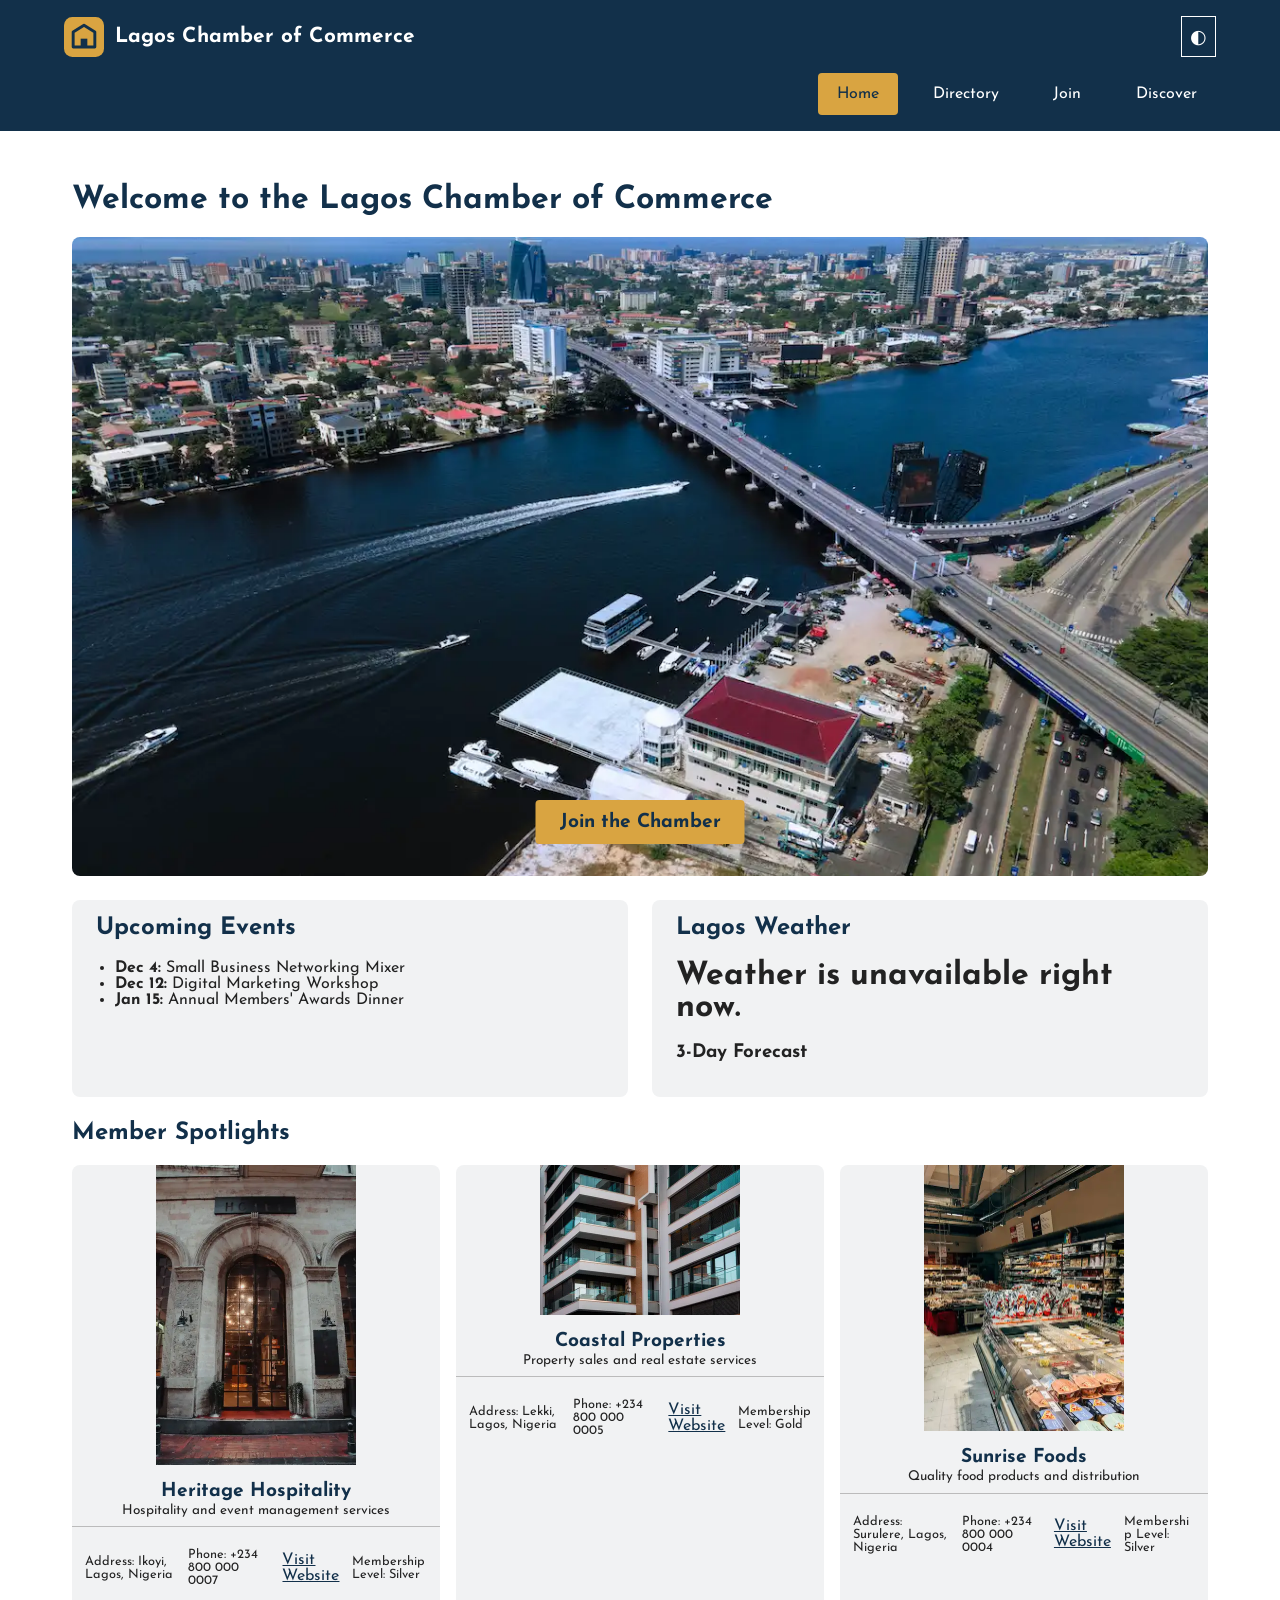
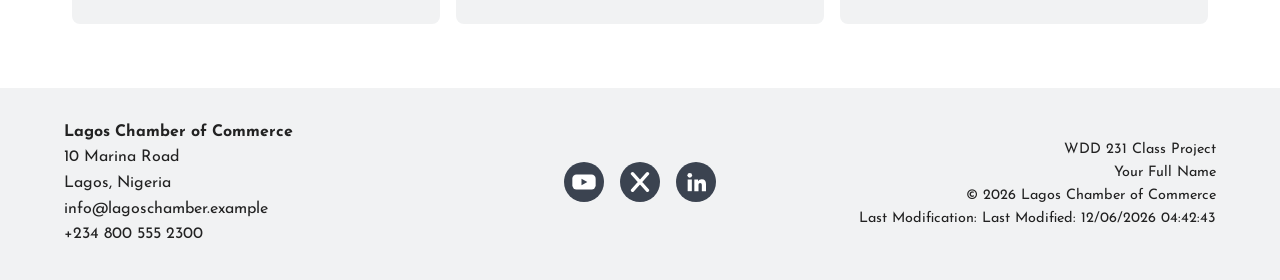
==== commit 4dffd670: "Fix audit issues: rename x icon, og tags, hero size, logo alt" ====
--- a/chamber/index.html
+++ b/chamber/index.html
@@ -10,8 +10,8 @@
 
   <meta property="og:title" content="Home | Lagos Chamber of Commerce">
   <meta property="og:description" content="Connect with Lagos businesses, events, and opportunities.">
-  <meta property="og:image" content="https://yourusername.github.io/wdd231/chamber/images/hero.webp">
-  <meta property="og:url" content="https://yourusername.github.io/wdd231/chamber/index.html">
+  <meta property="og:image" content="https://damie-aj95.github.io/wdd231/chamber/images/hero.webp">
+  <meta property="og:url" content="https://damie-aj95.github.io/wdd231/chamber/index.html">
   <meta property="og:type" content="website">
 
   <link rel="icon" href="images/logo.svg" type="image/svg+xml">
@@ -34,7 +34,7 @@
 <body>
   <header>
     <a class="brand" href="index.html">
-      <img src="images/logo.svg" alt="Lagos Chamber of Commerce logo" width="40" height="40">
+      <img src="images/logo.svg" alt="" width="40" height="40">
       <span>Lagos Chamber of Commerce</span>
     </a>
 
@@ -96,9 +96,9 @@
     </address>
 
     <div class="social">
-      <a href="https://www.youtube.com/" aria-label="YouTube"><img src="images/youtube.svg" alt="" width="40" height="40"></a>
-      <a href="https://x.com/" aria-label="X"><img src="images/x.svg" alt="" width="40" height="40"></a>
-      <a href="https://www.linkedin.com/" aria-label="LinkedIn"><img src="images/linkedin.svg" alt="" width="40" height="40"></a>
+      <a href="https://www.youtube.com/" aria-label="YouTube"><img src="images/youtube-logo.svg" alt="" width="40" height="40"></a>
+      <a href="https://x.com/" aria-label="X"><img src="images/x-logo.svg" alt="" width="40" height="40"></a>
+      <a href="https://www.linkedin.com/" aria-label="LinkedIn"><img src="images/linkedin-logo.svg" alt="" width="40" height="40"></a>
     </div>
 
     <div class="info">
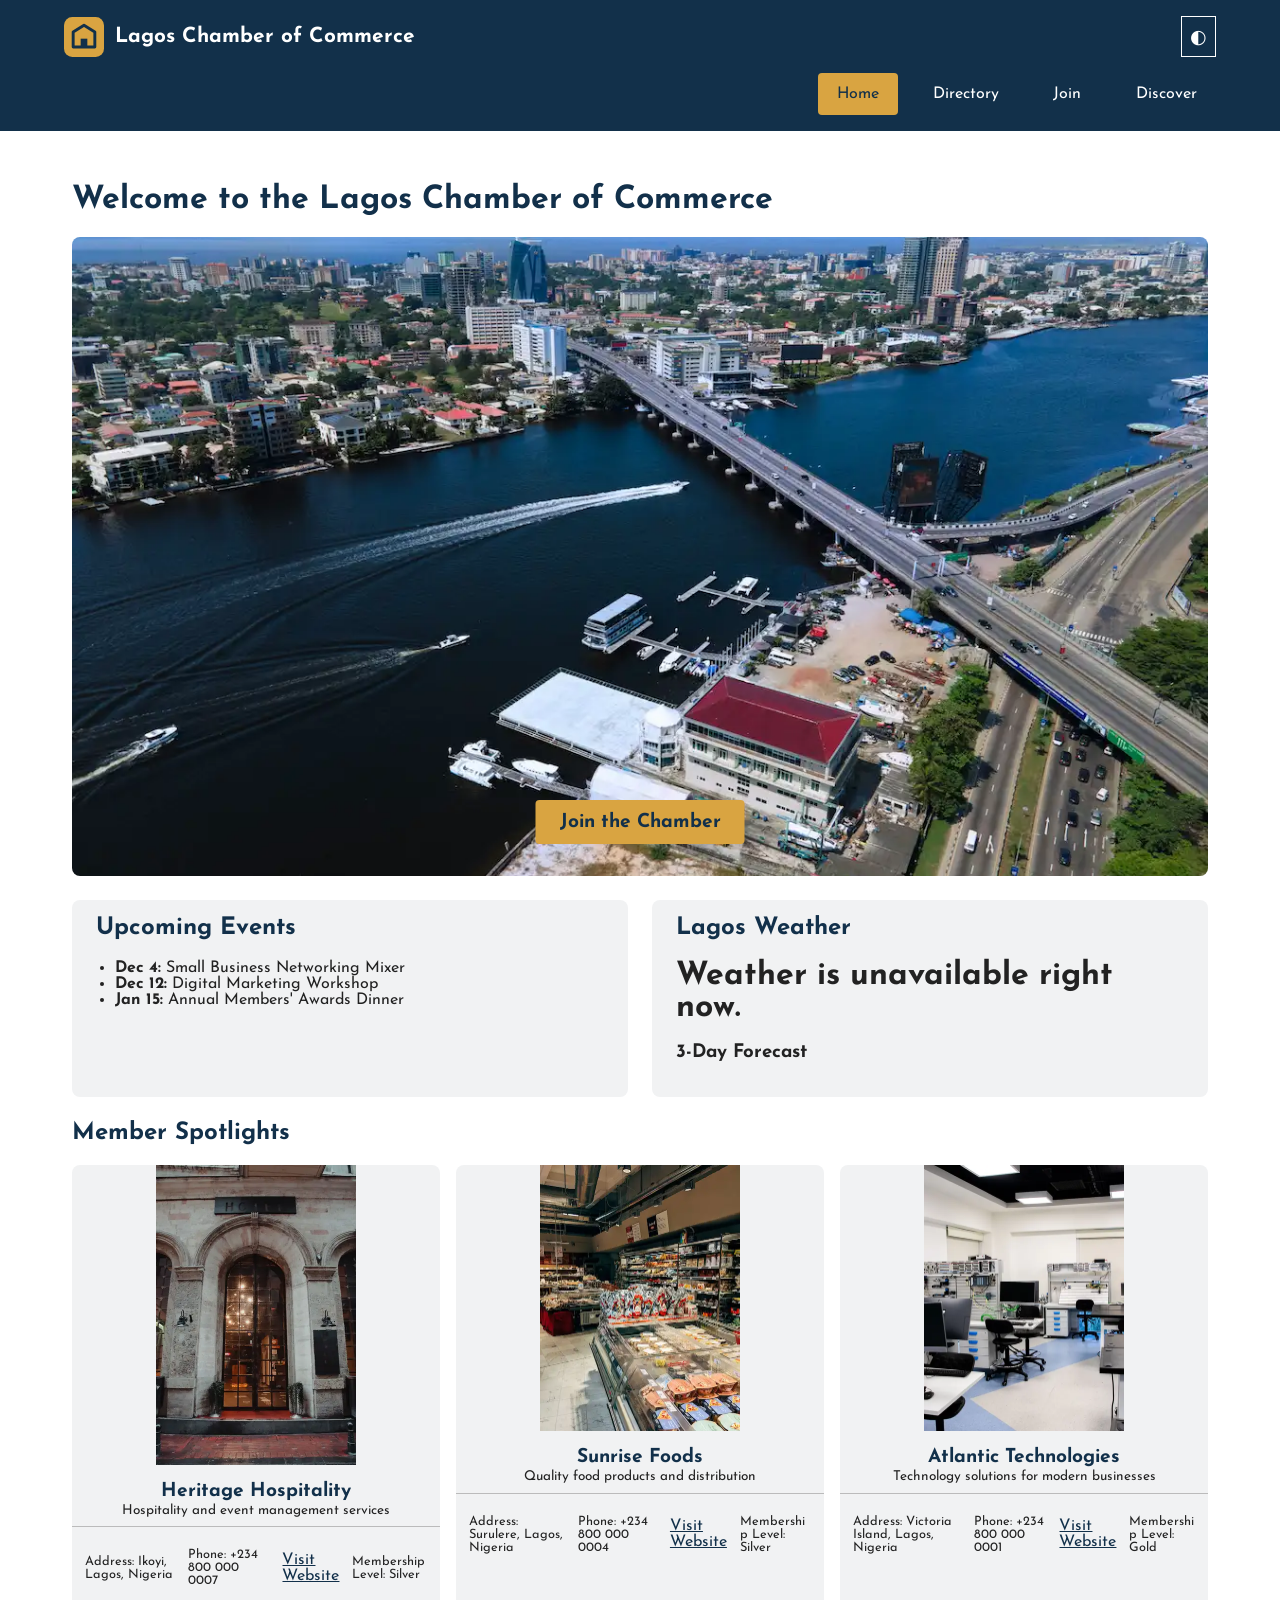
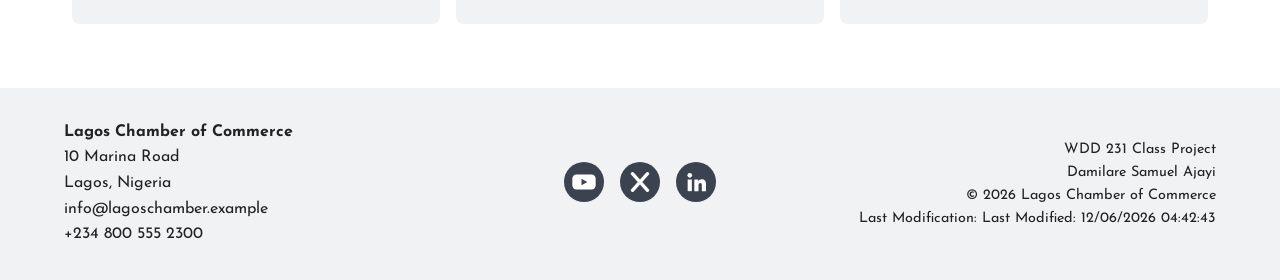
==== commit 27ae37aa: "Update author, alt text, and hero attributes" ====
--- a/chamber/index.html
+++ b/chamber/index.html
@@ -6,7 +6,7 @@
 
   <title>Home | Lagos Chamber of Commerce</title>
   <meta name="description" content="Welcome to the Lagos Chamber of Commerce. See upcoming events, local weather, and featured member businesses.">
-  <meta name="author" content="Your Full Name">
+  <meta name="author" content="Damilare Samuel Ajayi">
 
   <meta property="og:title" content="Home | Lagos Chamber of Commerce">
   <meta property="og:description" content="Connect with Lagos businesses, events, and opportunities.">
@@ -57,7 +57,7 @@
     <h1>Welcome to the Lagos Chamber of Commerce</h1>
 
     <section class="hero" aria-label="Welcome">
-      <img src="images/hero.webp" alt="Business owners shaking hands at a Lagos market" width="1200" height="675">
+      <img src="images/hero.webp" alt="Aerial view of a Lagos bridge over the lagoon with boats and city buildings" width="1200" height="900">
       <a class="cta" href="join.html">Join the Chamber</a>
     </section>
 
@@ -103,7 +103,7 @@
 
     <div class="info">
       <p>WDD 231 Class Project</p>
-      <p>Your Full Name</p>
+      <p>Damilare Samuel Ajayi</p>
       <p>&copy; <span id="year"></span> Lagos Chamber of Commerce</p>
       <p>Last Modification: <span id="lastModified"></span></p>
     </div>
